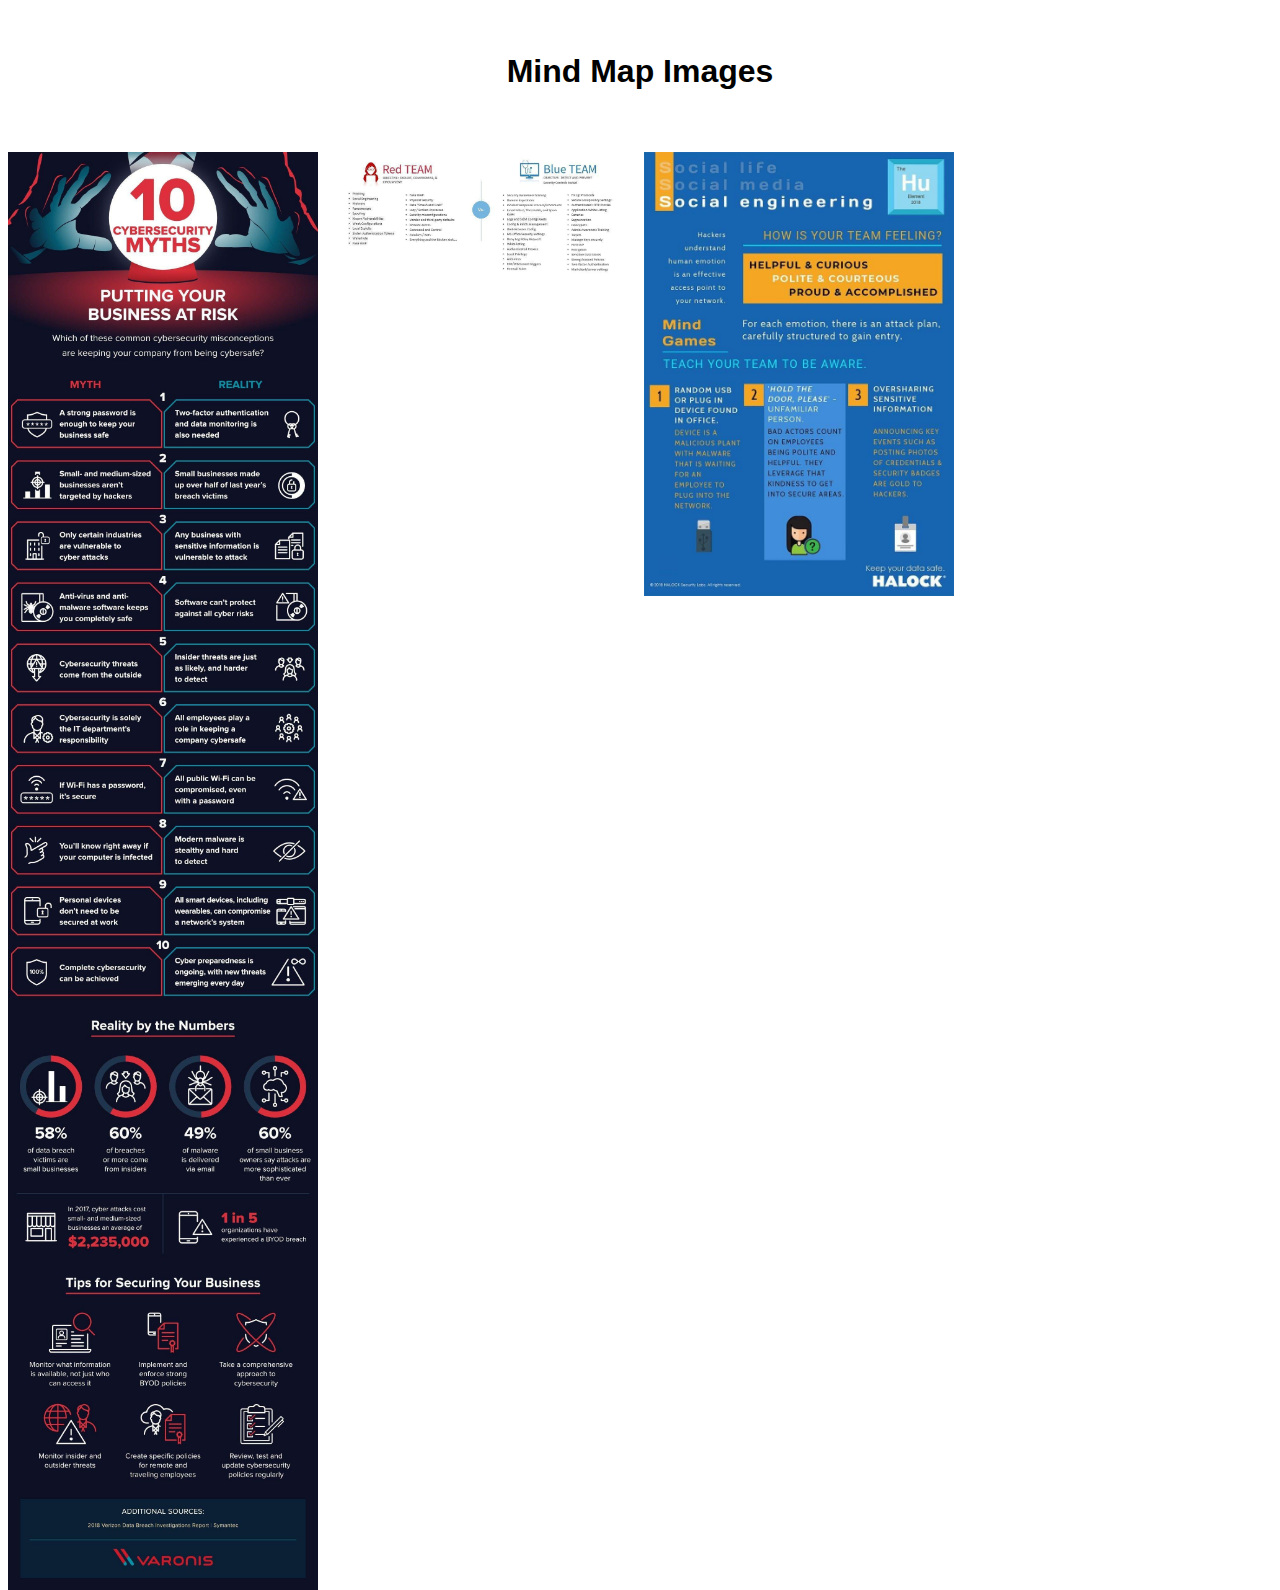
==== mindmaps/index.html @ 87e78c33 "Add files via upload" ====
<!DOCTYPE html>
<html>
<head>
	<title>MindMaps</title>
	<link rel="stylesheet" type="text/css" href="style.css">
</head>
<body>
	<!-- Header -->
	<div class="header">
		<h1>Mind Map Images</h1>
	</div>

	<!-- Photo Grid -->
	<div class="row"> 
		<div class="column">
			<img src="./images/MythsOfCybersecurity.jpeg" style="width:100%">
		</div>
		<div class="column">
			<img src="./images/redVSblue.jpeg" style="width:100%">
		</div>
		<div class="column">
			<img src="./images/SocialEngineering.jpeg" style="width:100%">
		</div>
	</div>
</body>
</html>
---- mindmaps/style.css ----
* {
    box-sizing: border-box;
}

body {
    margin: 0;
    font-family: Arial;
}

.header {
    text-align: center;
    padding: 32px;
}

.row {
    display: -ms-flexbox; /* IE10 */
    display: flex;
    -ms-flex-wrap: wrap; /* IE10 */
    flex-wrap: wrap;
    padding: 0 4px;
}

/* Create four equal columns that sits next to each other */
.column {
    -ms-flex: 25%; /* IE10 */
    flex: 25%;
    max-width: 25%;
    padding: 0 4px;
}

.column img {
    margin-top: 8px;
    vertical-align: middle;
}

/* Responsive layout - makes a two column-layout instead of four columns */
@media screen and (max-width: 800px) {
    .column {
        -ms-flex: 50%;
        flex: 50%;
        max-width: 50%;
    }
}

/* Responsive layout - makes the two columns stack on top of each other instead of next to each other */
@media screen and (max-width: 600px) {
    .column {
        -ms-flex: 100%;
        flex: 100%;
        max-width: 100%;
    }
}
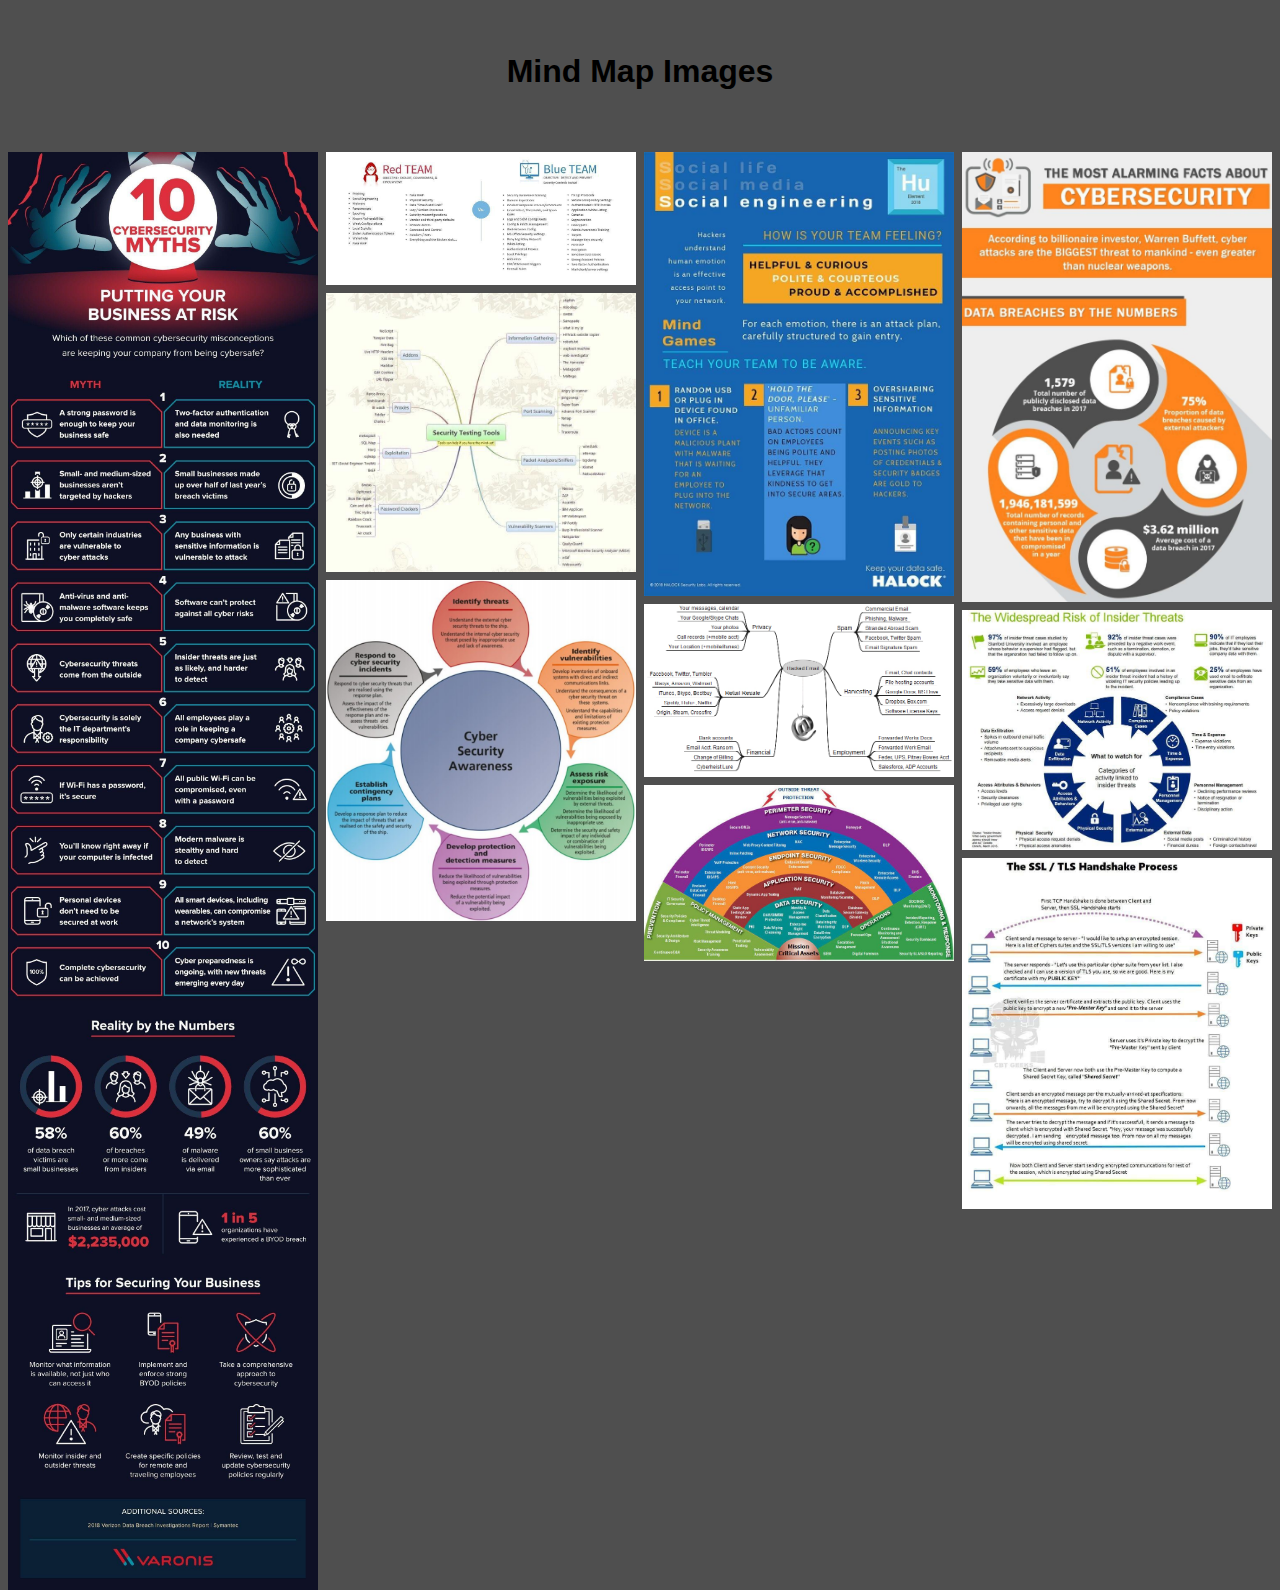
==== commit 6489f60d: "Added MindMap Images" ====
--- a/mindmaps/index.html
+++ b/mindmaps/index.html
@@ -2,7 +2,7 @@
 <html>
 <head>
 	<title>MindMaps</title>
-	<link rel="stylesheet" type="text/css" href="style.css">
+	<link rel="stylesheet" type="text/css" href="./assets/style.css">
 </head>
 <body>
 	<!-- Header -->
@@ -17,9 +17,18 @@
 		</div>
 		<div class="column">
 			<img src="./images/redVSblue.jpeg" style="width:100%">
+			<img src="./images/HackingTools.jpeg" style="width:100%">
+			<img src="./images/CyberAwareness.png" style="width:100%">
 		</div>
 		<div class="column">
 			<img src="./images/SocialEngineering.jpeg" style="width:100%">
+			<img src="./images/HackedEmail.jpg" style="width:100%">
+			<img src="./images/OutSideProtection.jpeg" style="width:100%">
+		</div>
+		<div class="column">
+			<img src="./images/AlarmFacts.jpeg" style="width:100%">
+			<img src="./images/InsiderThreats.jpeg" style="width:100%">
+			<img src="./images/SslTls.jpeg" style="width:100%">
 		</div>
 	</div>
 </body>
--- a/mindmaps/assets/style.css
+++ b/mindmaps/assets/style.css
@@ -0,0 +1,135 @@
+* {
+    box-sizing: border-box;
+}
+
+body {
+    margin: 0;
+    font-family: Arial;
+    background-color: #4f4f4f;
+}
+
+.header {
+    text-align: center;
+    padding: 32px;
+}
+
+.row {
+    display: -ms-flexbox; /* IE10 */
+    display: flex;
+    -ms-flex-wrap: wrap; /* IE10 */
+    flex-wrap: wrap;
+    padding: 0 4px;
+}
+
+/* Create four equal columns that sits next to each other */
+.column {
+    -ms-flex: 25%; /* IE10 */
+    flex: 25%;
+    max-width: 25%;
+    padding: 0 4px;
+}
+
+.column img {
+    margin-top: 8px;
+    vertical-align: middle;
+}
+
+/* Responsive layout - makes a two column-layout instead of four columns */
+@media screen and (max-width: 800px) {
+    .column {
+        -ms-flex: 50%;
+        flex: 50%;
+        max-width: 50%;
+    }
+}
+
+/* Responsive layout - makes the two columns stack on top of each other instead of next to each other */
+@media screen and (max-width: 600px) {
+    .column {
+        -ms-flex: 100%;
+        flex: 100%;
+        max-width: 100%;
+    }
+}
+
+
+/*Modal CSS*/
+
+/*#myImg {
+    border-radius: 5px;
+    cursor: pointer;
+    transition: 0.3s;
+}
+
+#myImg:hover {opacity: 0.7;}
+
+
+.modal {
+    display: none; 
+    position: fixed; 
+    z-index: 1; 
+    padding-top: 100px; 
+    left: 0;
+    top: 0;
+    width: 100%; 
+    height: 100%; 
+    overflow: auto; 
+    background-color: rgb(0,0,0); 
+    background-color: rgba(0,0,0,0.9); 
+}
+
+
+.modal-content {
+    margin: auto;
+    display: block;
+    width: 80%;
+    max-width: 700px;
+}
+
+
+#caption {
+    margin: auto;
+    display: block;
+    width: 80%;
+    max-width: 700px;
+    text-align: center;
+    color: #ccc;
+    padding: 10px 0;
+    height: 150px;
+}
+
+
+.modal-content, #caption { 
+    animation-name: zoom;
+    animation-duration: 0.6s;
+}
+
+@keyframes zoom {
+    from {transform:scale(0)} 
+    to {transform:scale(1)}
+}
+
+
+.close {
+    position: absolute;
+    top: 15px;
+    right: 35px;
+    color: #f1f1f1;
+    font-size: 40px;
+    font-weight: bold;
+    transition: 0.3s;
+}
+
+.close:hover,
+.close:focus {
+    color: #bbb;
+    text-decoration: none;
+    cursor: pointer;
+}
+
+
+@media only screen and (max-width: 700px){
+    .modal-content {
+        width: 100%;
+    }
+}*/